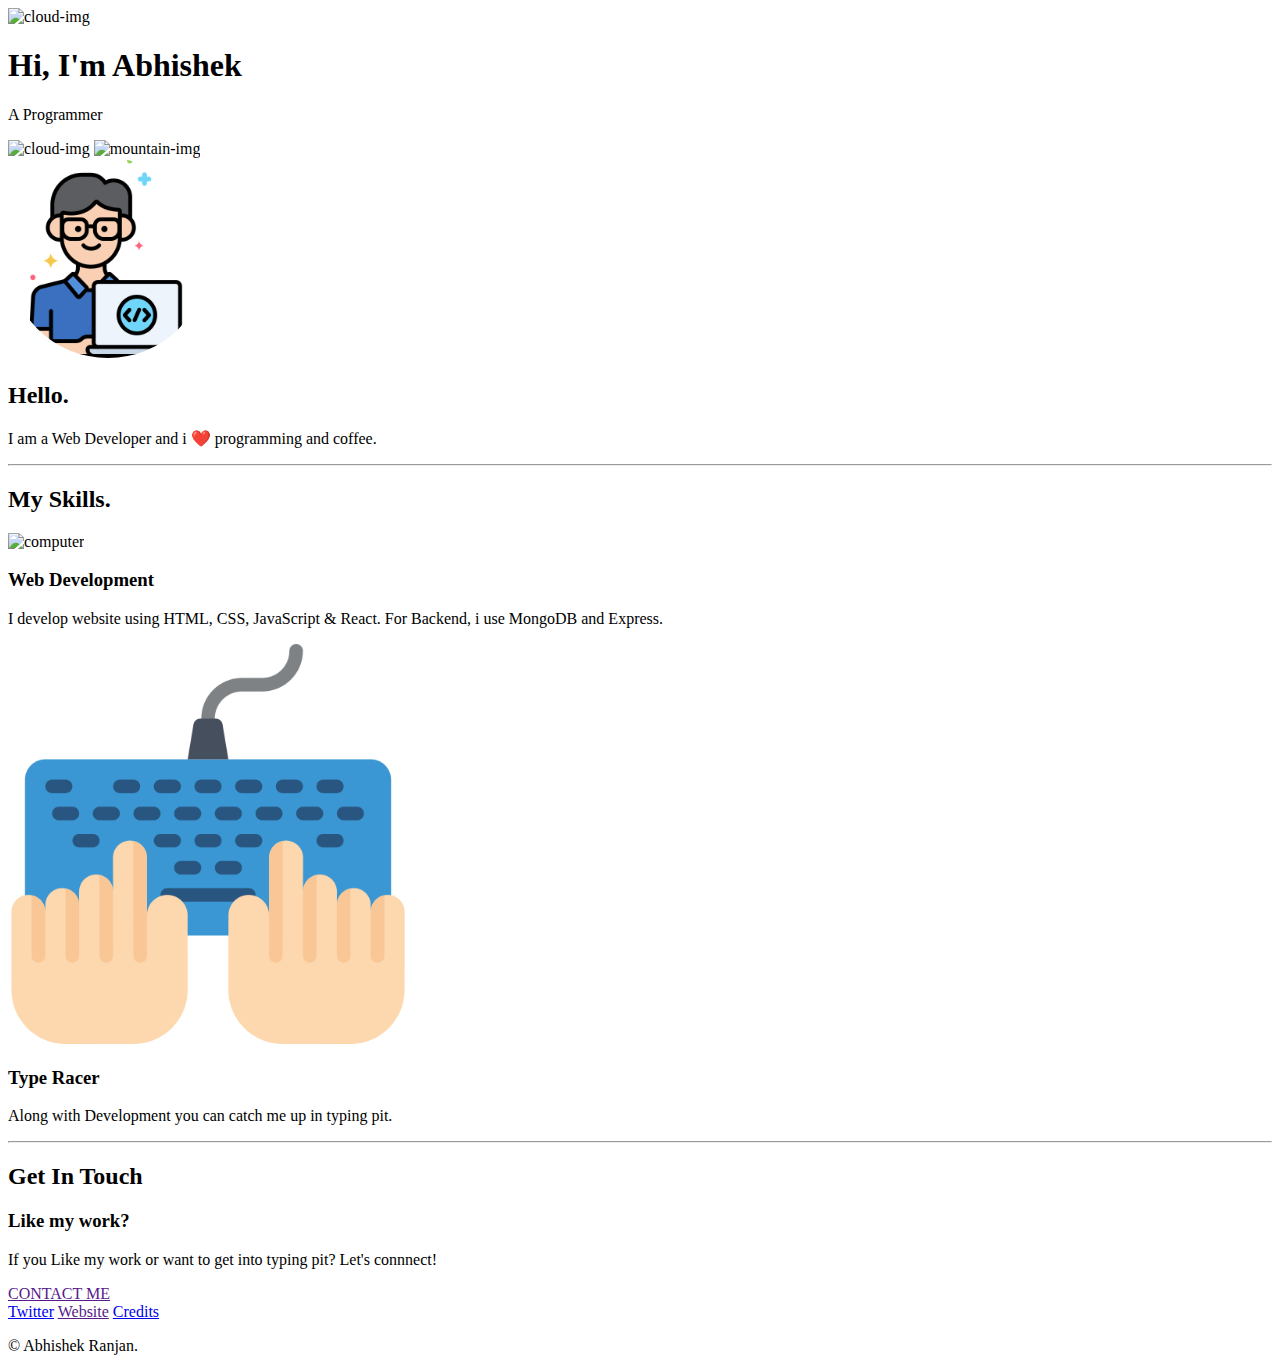
==== index.html @ 02f2eb9e "content changes" ====
<!DOCTYPE html>
<html lang="en">

<head>
    <meta charset="UTF-8">
    <title>Abhishek Ranjan</title>
    <link rel="stylesheet" type="text/css" href="css/styles.css">
    <link rel="icon" href="images/favicon.ico">
    <link rel="preconnect" href="https://fonts.googleapis.com">
    <link rel="preconnect" href="https://fonts.gstatic.com" crossorigin>
    <link href="https://fonts.googleapis.com/css2?family=Merriweather&family=Montserrat&family=Sacramento&display=swap"
        rel="stylesheet">
</head>

<body>
    <div class="top-container">
        <img class="top-cloud" src="images/cloud.png" alt="cloud-img">
        <h1> Hi, I'm Abhishek</h1>
        <p> A Programmer </p>
        <img class="bottom-cloud" src="images/cloud.png" alt="cloud-img">
        <img src="images/mountain.png" alt="mountain-img">
    </div>

    <div class="middle-container">
  <div class="profile">
    <img src="images/programmer.png" alt="profile-picture" style="border-radius: 50%; width: 200px; height: 200px;">
    <h2>Hello.</h2>
    <p>I am a Web Developer and i ❤️ programming and coffee.</p>
  </div>
  <hr>
  <div class="skills">
    <h2>My Skills.</h2>
    <div class="skill-row">
      <img class="" src="images/computer.png" alt="computer">
      <h3>Web Development</h3>
      <p>I develop website using HTML, CSS, JavaScript & React. For Backend, i use MongoDB and Express.</p>
    </div>
    <div class="skill-row">
      <img class="" src="images/keyboard.png" alt="typing" style ="max-width: 400px; max-height: 400px;">
      <h3> Type Racer </h3>
      <p>Along with Development you can catch me up in typing pit.</p>
    </div>
  </div>
  <hr>
  <div class="contact-me">
    <h2>Get In Touch</h2>
    <h3>Like my work? </h3>
    <p>If you Like my work or want to get into typing pit? Let's connnect!</p>
    <a class="btn" href="">CONTACT ME</a>
  </div>
</div>


<div class="bottom-container">
  <a class="footer-link" href="https://twitter.com/">Twitter</a>
  <a class="footer-link" href="">Website</a>
  <a href="credits.html">Credits</a>
  <p>© Abhishek Ranjan.</p>
</div>
</body>

</html>
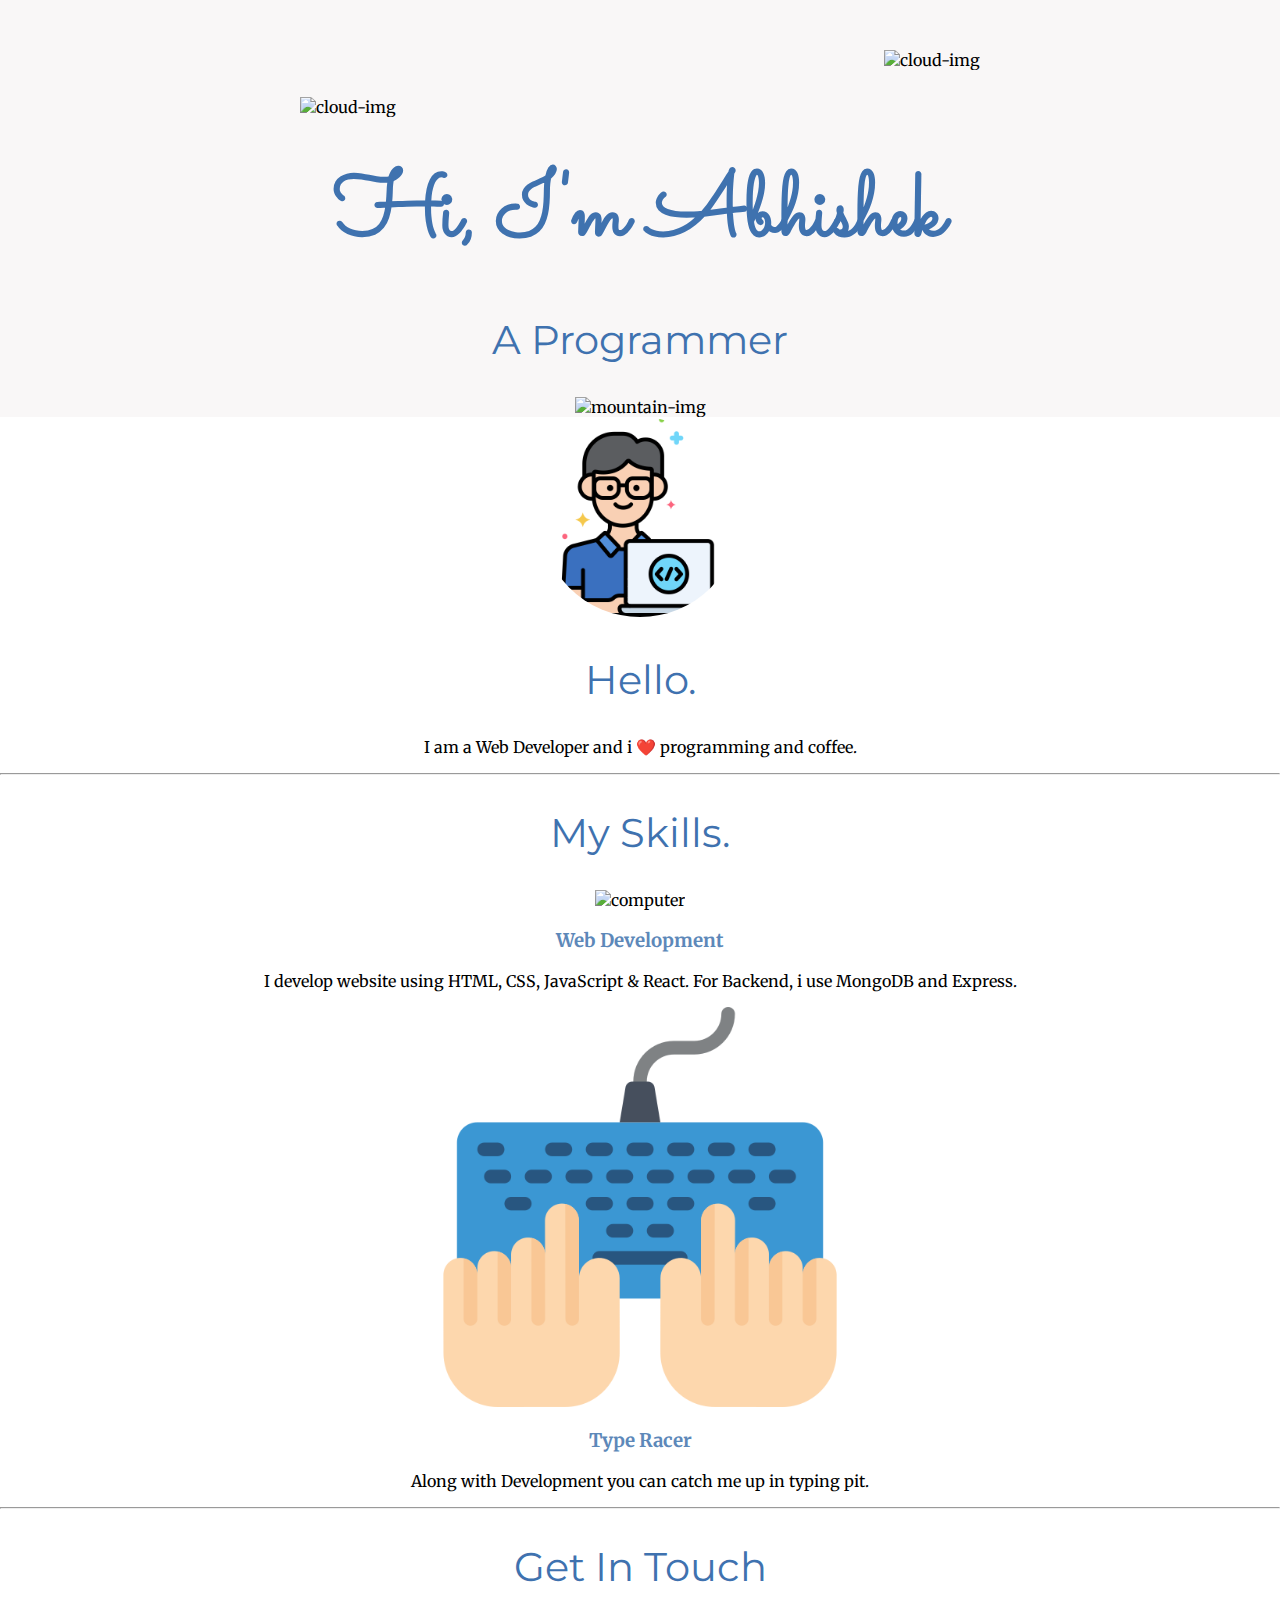
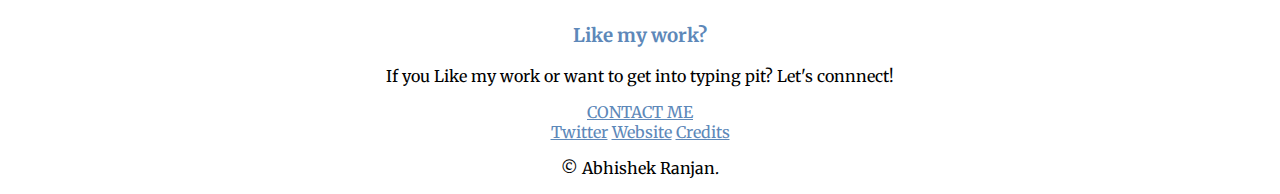
==== commit 66dfc9ab: "color changes" ====
--- a/index.html
+++ b/index.html
@@ -16,7 +16,7 @@
     <div class="top-container">
         <img class="top-cloud" src="images/cloud.png" alt="cloud-img">
         <h1> Hi, I'm Abhishek</h1>
-        <p> A Programmer </p>
+        <h2> A Programmer </h2>
         <img class="bottom-cloud" src="images/cloud.png" alt="cloud-img">
         <img src="images/mountain.png" alt="mountain-img">
     </div>
--- a/css/styles.css
+++ b/css/styles.css
@@ -0,0 +1,47 @@
+body{
+    margin: 0;
+    text-align: center;
+    font-family: 'Merriweather', sans-serif ;
+}
+
+.top-container{  
+    background-color: #F9F7F7;
+    margin: 0;
+    position: relative;
+    padding-top: 100px; 
+}
+
+h1{
+    margin: 50px auto 0px auto; 
+    font-family: 'Sacramento', cursive;
+    font-size: 5.625rem;
+    color: #3F72AF;
+}
+
+h2{
+    color: #3F72AF;
+    font-family: 'Montserrat', sans-serif;
+    font-size: 2.5rem;
+    font-weight: normal;
+    
+}
+
+h3{
+    color: #5d88b9;
+}
+.top-cloud{
+    position: absolute;
+    right : 300px;
+    top: 50px;
+}
+
+.bottom-cloud{
+    position: absolute;
+    left : 300px;
+    bottom: 300px
+}
+
+a{
+    color: #5d88b9;
+}
+
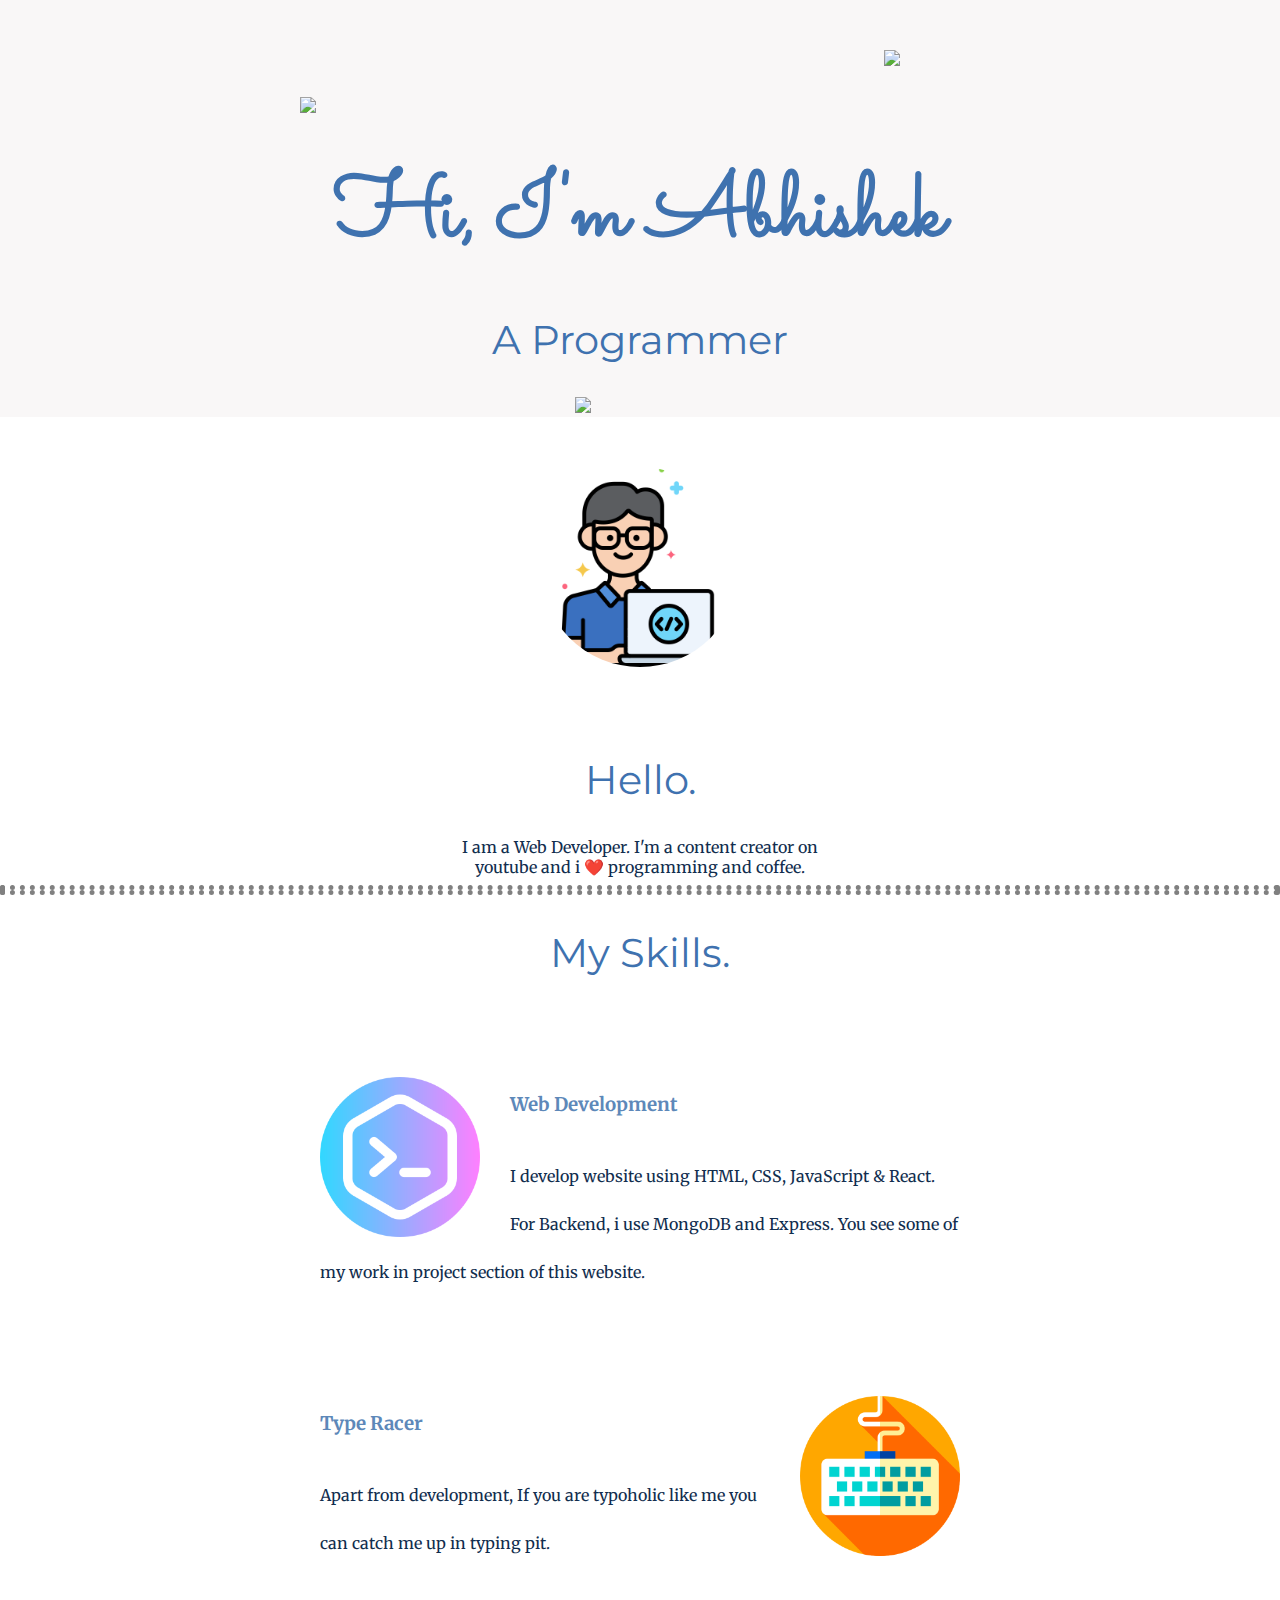
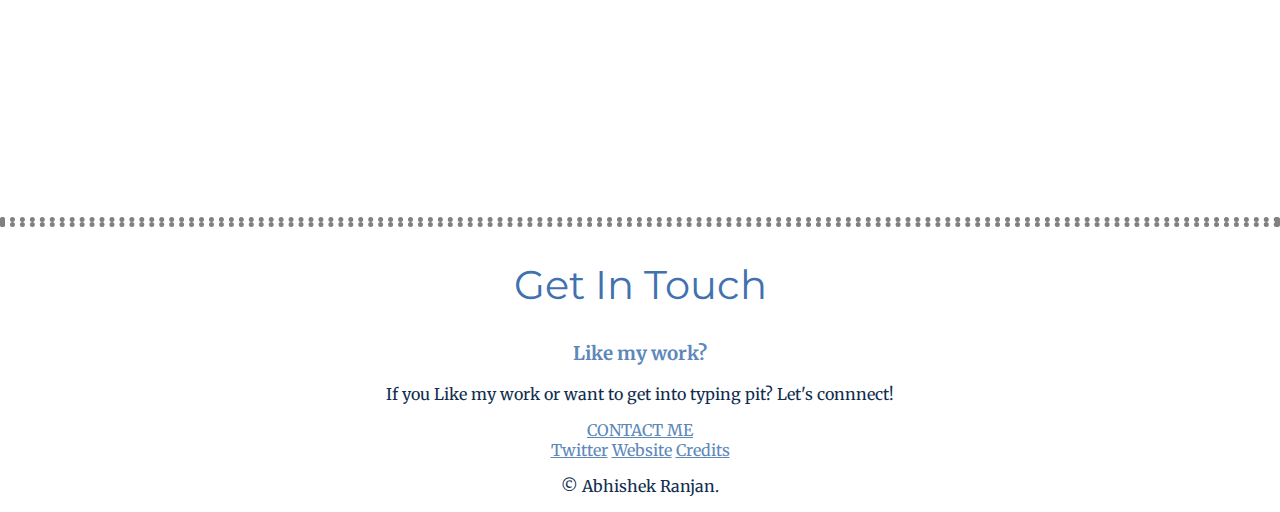
==== commit e1b46893: "image changes" ====
--- a/index.html
+++ b/index.html
@@ -23,22 +23,22 @@
 
     <div class="middle-container">
   <div class="profile">
-    <img src="images/programmer.png" alt="profile-picture" style="border-radius: 50%; width: 200px; height: 200px;">
+    <img class="profile-img" src="images/programmer.png" alt="profile-picture">
     <h2>Hello.</h2>
-    <p>I am a Web Developer and i ❤️ programming and coffee.</p>
+    <p class="self-desc">I am a Web Developer. I'm a content creator on youtube and i ❤️ programming and coffee.</p>
   </div>
   <hr>
   <div class="skills">
     <h2>My Skills.</h2>
     <div class="skill-row">
-      <img class="" src="images/computer.png" alt="computer">
+      <img class="computer-img" src="images/code.png" alt="computer">
       <h3>Web Development</h3>
-      <p>I develop website using HTML, CSS, JavaScript & React. For Backend, i use MongoDB and Express.</p>
+      <p>I develop website using HTML, CSS, JavaScript & React. For Backend, i use MongoDB and Express. You see some of my work in project section of this website. </p>
     </div>
     <div class="skill-row">
-      <img class="" src="images/keyboard.png" alt="typing" style ="max-width: 400px; max-height: 400px;">
+      <img class="keyboard-img" src="images/keyboard.png" alt="typing">
       <h3> Type Racer </h3>
-      <p>Along with Development you can catch me up in typing pit.</p>
+      <p class="typing-para">Apart from development, If you are typoholic like me you can catch me up in typing pit.</p>
     </div>
   </div>
   <hr>
--- a/css/styles.css
+++ b/css/styles.css
@@ -2,6 +2,7 @@
     margin: 0;
     text-align: center;
     font-family: 'Merriweather', sans-serif ;
+    color: #F9F7F7;
 }
 
 .top-container{  
@@ -44,4 +45,48 @@
 a{
     color: #5d88b9;
 }
+p{
+    color: #112D4E;
+}
 
+.profile-img{
+    border-radius: 50%; 
+    width: 200px; 
+    height: 200px;
+    margin: 50px;
+
+}
+
+.skill-row{
+    width: 50%;
+    margin: 100px auto;
+    text-align: left;
+    line-height: 3;
+}
+
+.computer-img{
+    width: 25%;
+    float: left;
+    margin-right: 30px;
+}
+
+.keyboard-img{
+    width: 25%;
+    float: right;
+    margin-left: 30px;
+}
+
+.typing-para{
+    padding-bottom: 150px;
+}
+
+.self-desc{
+    width: 30%;
+    margin: auto;
+}
+
+hr{
+    border: 5px dotted;
+
+}
+
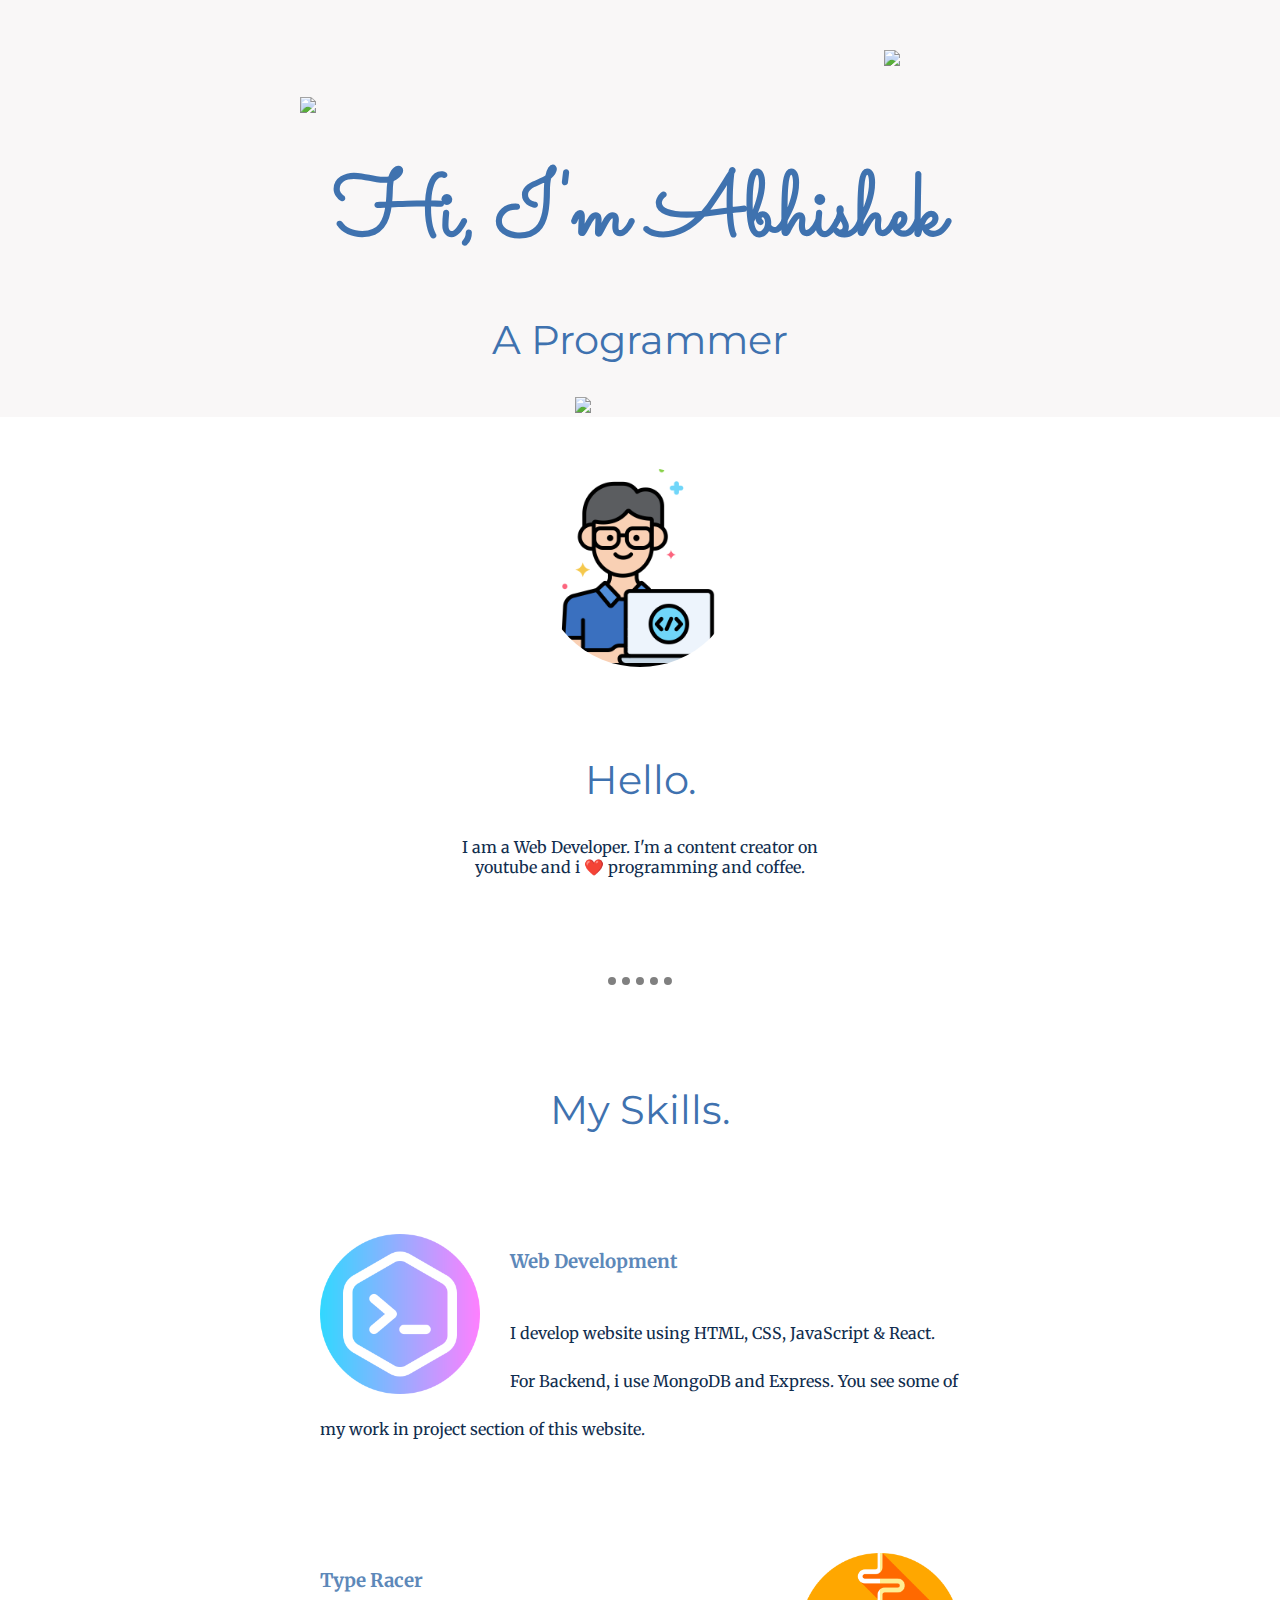
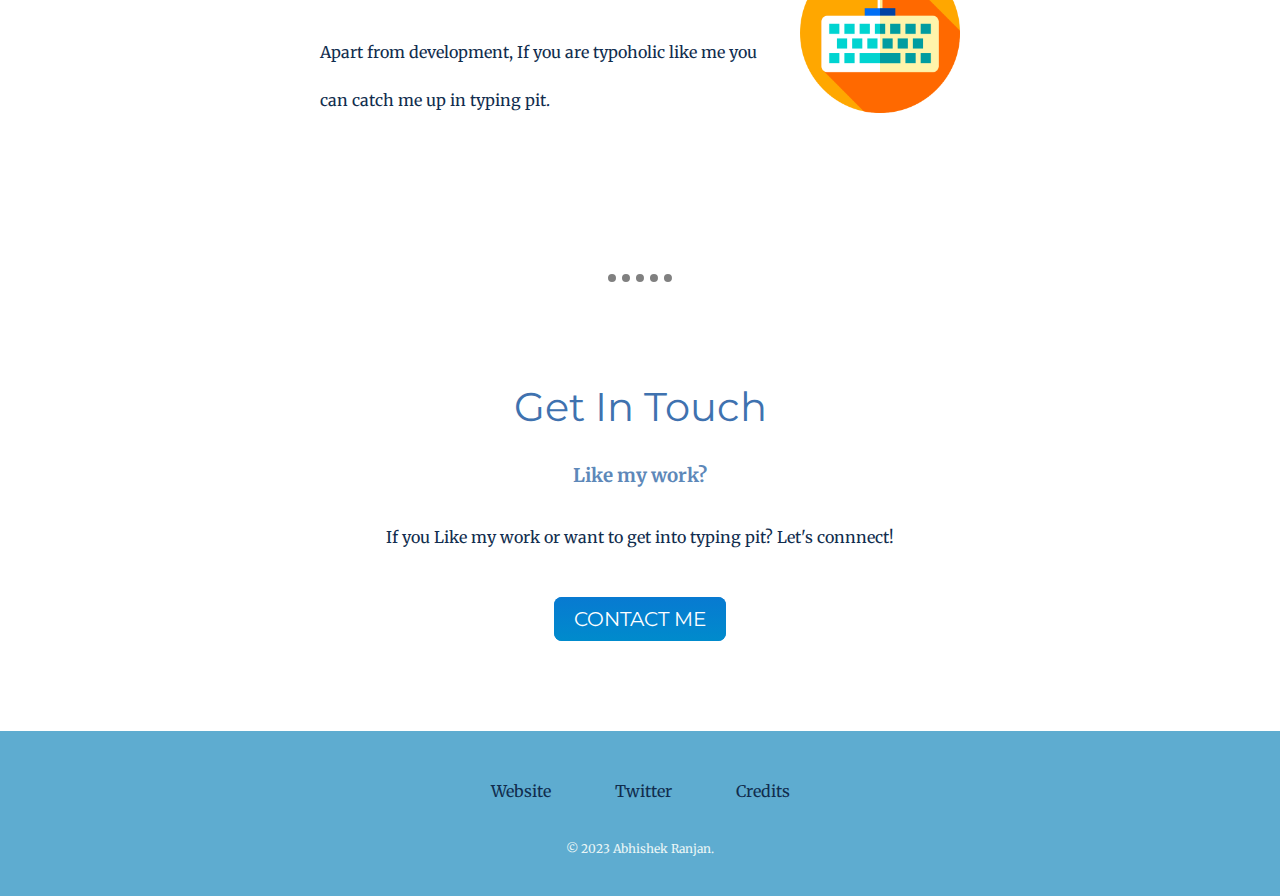
==== commit 1a6531d6: "refactoring styles" ====
--- a/index.html
+++ b/index.html
@@ -45,17 +45,17 @@
   <div class="contact-me">
     <h2>Get In Touch</h2>
     <h3>Like my work? </h3>
-    <p>If you Like my work or want to get into typing pit? Let's connnect!</p>
-    <a class="btn" href="">CONTACT ME</a>
+    <p class = "contact-message">If you Like my work or want to get into typing pit? Let's connnect!</p>
+    <p><a class="btn" href="">CONTACT ME</a></p>
   </div>
 </div>
 
 
 <div class="bottom-container">
-  <a class="footer-link" href="https://twitter.com/">Twitter</a>
   <a class="footer-link" href="">Website</a>
-  <a href="credits.html">Credits</a>
-  <p>© Abhishek Ranjan.</p>
+  <a class="footer-link" href="https://twitter.com/">Twitter</a> 
+  <a class="footer-link" href="credits.html">Credits</a>
+  <p class="copyright">© 2023 Abhishek Ranjan.</p>
 </div>
 </body>
 
--- a/css/styles.css
+++ b/css/styles.css
@@ -5,12 +5,7 @@
     color: #F9F7F7;
 }
 
-.top-container{  
-    background-color: #F9F7F7;
-    margin: 0;
-    position: relative;
-    padding-top: 100px; 
-}
+
 
 h1{
     margin: 50px auto 0px auto; 
@@ -30,6 +25,28 @@
 h3{
     color: #5d88b9;
 }
+
+a{
+    color: #112D4E;
+    text-decoration: none;
+}
+
+a:hover{
+    color: #eaf6f6;
+}
+
+p{
+    color: #112D4E;
+}
+
+hr{
+    border-style: dotted none none;
+    border-width: 8px;
+    width: 5%;
+    color: grey;
+    margin: 100px auto 100px auto;
+}
+
 .top-cloud{
     position: absolute;
     right : 300px;
@@ -41,14 +58,6 @@
     left : 300px;
     bottom: 300px
 }
-
-a{
-    color: #5d88b9;
-}
-p{
-    color: #112D4E;
-}
-
 .profile-img{
     border-radius: 50%; 
     width: 200px; 
@@ -56,6 +65,13 @@
     margin: 50px;
 
 }
+
+.top-container{  
+    background-color: #F9F7F7;
+    margin: 0;
+    position: relative;
+    padding-top: 100px; 
+} 
 
 .skill-row{
     width: 50%;
@@ -77,7 +93,7 @@
 }
 
 .typing-para{
-    padding-bottom: 150px;
+    padding-bottom: 50px;
 }
 
 .self-desc{
@@ -85,8 +101,52 @@
     margin: auto;
 }
 
-hr{
-    border: 5px dotted;
+.btn {
+    background: #087ad1;
+    background-image: -webkit-linear-gradient(top, #087ad1, #008bcc);
+    background-image: -moz-linear-gradient(top, #087ad1, #008bcc);
+    background-image: -ms-linear-gradient(top, #087ad1, #008bcc);
+    background-image: -o-linear-gradient(top, #087ad1, #008bcc);
+    background-image: linear-gradient(to bottom, #087ad1, #008bcc);
+    -webkit-border-radius: 8;
+    -moz-border-radius: 8;
+    border-radius: 8px;
+    font-family: 'Montserrat', sans-serif;
+    color: #ffffff;
+    font-size: 20px;
+    padding: 10px 20px 10px 20px;
+    text-decoration: none;
+  }
+  
+  .btn:hover {
+    background: #51a3d6;
+    background-image: -webkit-linear-gradient(top, #51a3d6, #408ba8);
+    background-image: -moz-linear-gradient(top, #51a3d6, #408ba8);
+    background-image: -ms-linear-gradient(top, #51a3d6, #408ba8);
+    background-image: -o-linear-gradient(top, #51a3d6, #408ba8);
+    background-image: linear-gradient(to bottom, #51a3d6, #408ba8);
+    text-decoration: none;
+  }
 
-}
+  .bottom-container{
+    background-color: #5eacd0;
+    margin: 100px auto 0 auto;
+    padding-top: 50px;
+  }
 
+  .copyright{
+    color: #eaf6f6;
+    padding: 40px;
+    margin: 0;
+    font-size: 0.75rem;
+  }
+
+  .footer-link{
+    padding: 0 30px;
+  }
+
+  .contact-message{
+    margin: 40px auto 60px;
+  }
+  
+
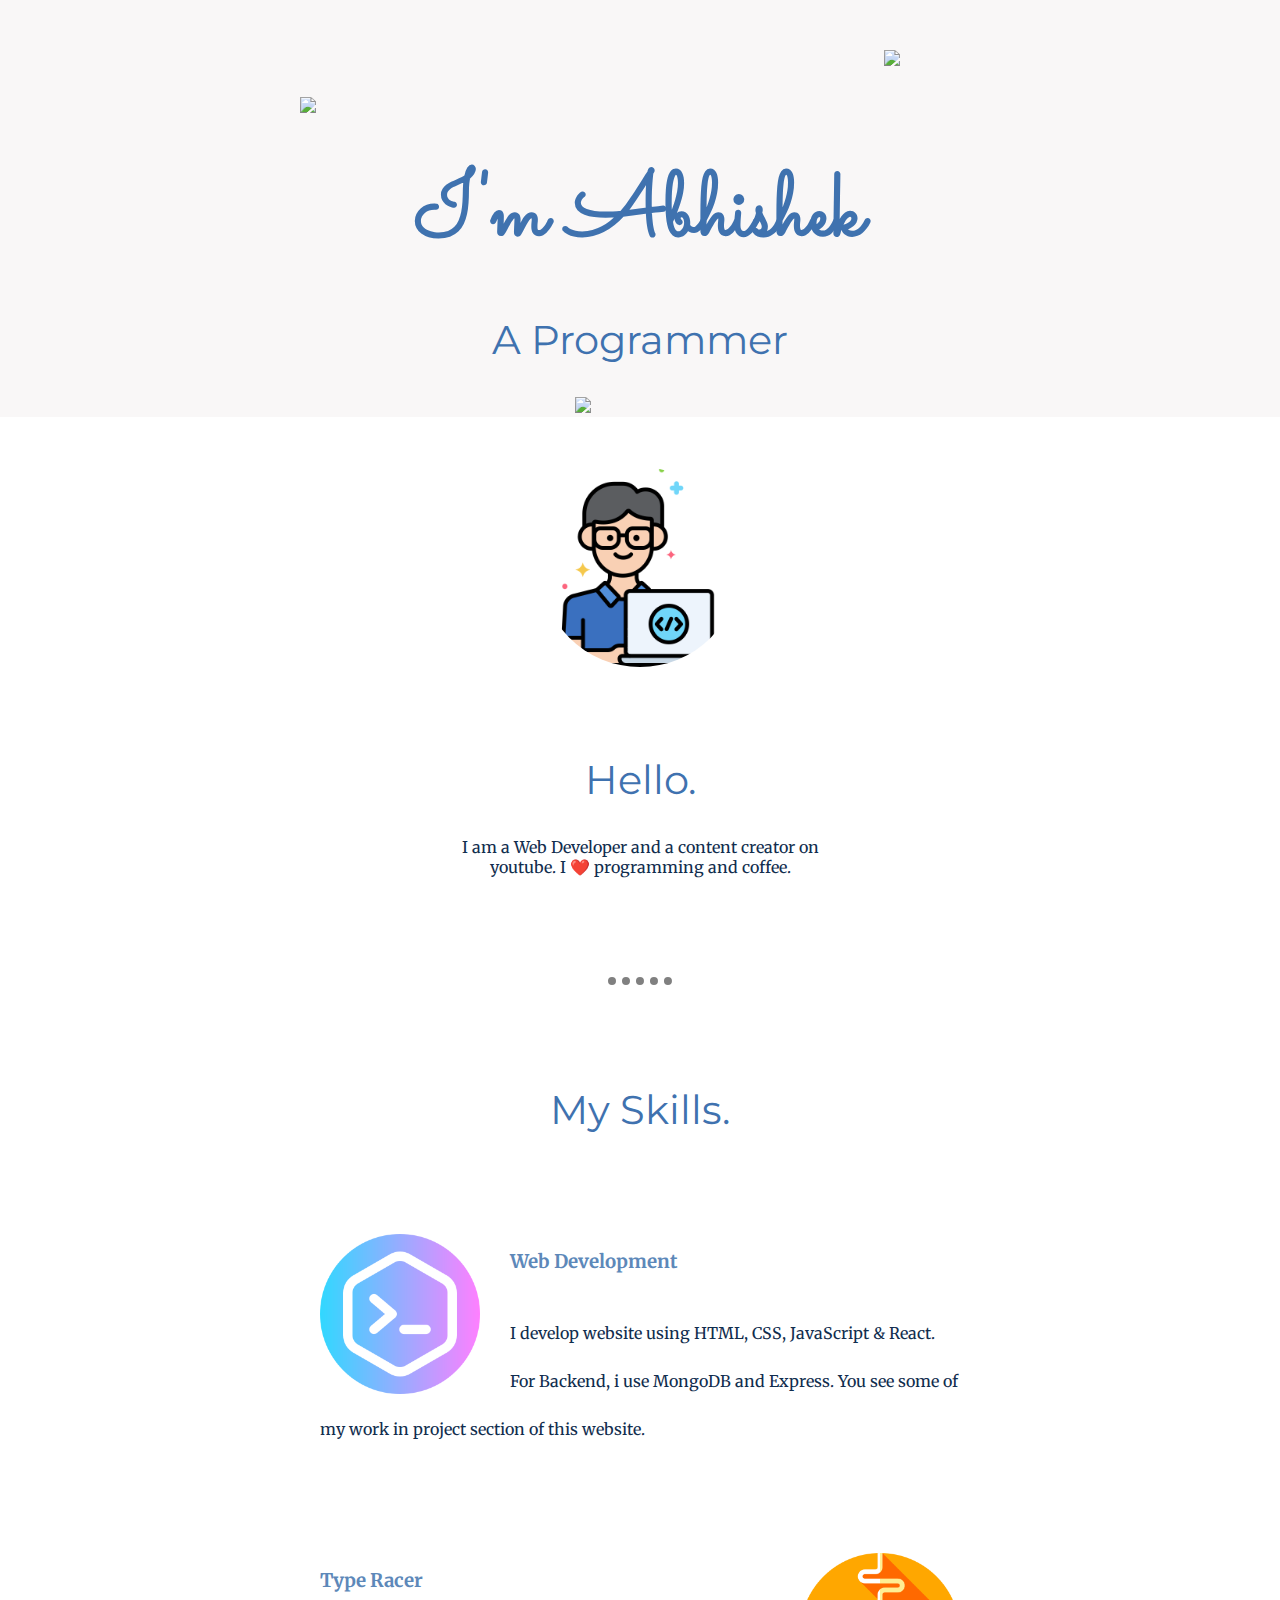
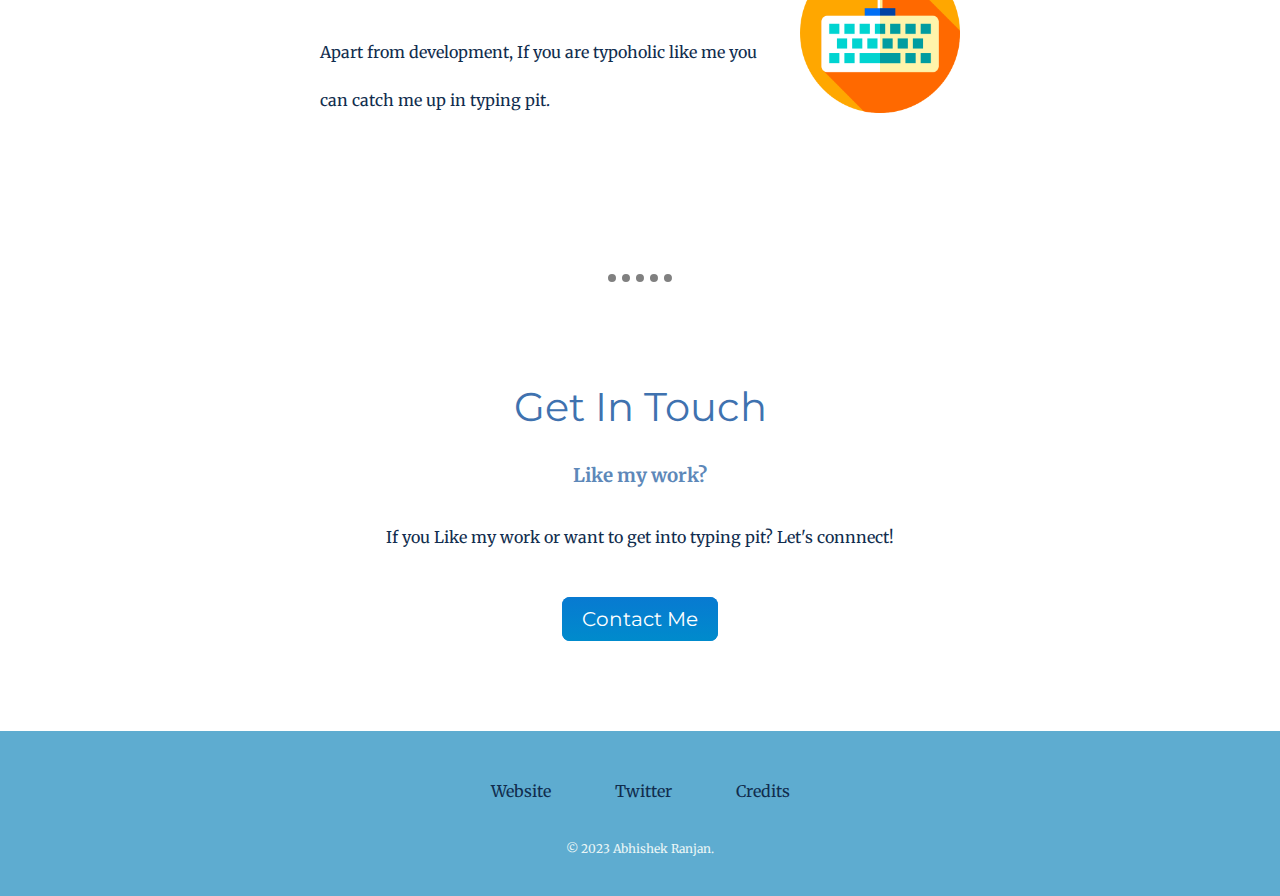
==== commit 7bc3b976: "text changes" ====
--- a/index.html
+++ b/index.html
@@ -15,7 +15,7 @@
 <body>
     <div class="top-container">
         <img class="top-cloud" src="images/cloud.png" alt="cloud-img">
-        <h1> Hi, I'm Abhishek</h1>
+        <h1> I'm Abhishek</h1>
         <h2> A Programmer </h2>
         <img class="bottom-cloud" src="images/cloud.png" alt="cloud-img">
         <img src="images/mountain.png" alt="mountain-img">
@@ -25,7 +25,7 @@
   <div class="profile">
     <img class="profile-img" src="images/programmer.png" alt="profile-picture">
     <h2>Hello.</h2>
-    <p class="self-desc">I am a Web Developer. I'm a content creator on youtube and i ❤️ programming and coffee.</p>
+    <p class="self-desc">I am a Web Developer and a content creator on youtube. I ❤️ programming and coffee.</p>
   </div>
   <hr>
   <div class="skills">
@@ -44,9 +44,9 @@
   <hr>
   <div class="contact-me">
     <h2>Get In Touch</h2>
-    <h3>Like my work? </h3>
+    <h3 class ="contact-ques">Like my work? </h3>
     <p class = "contact-message">If you Like my work or want to get into typing pit? Let's connnect!</p>
-    <p><a class="btn" href="">CONTACT ME</a></p>
+    <p><a class="btn" href="">Contact Me</a></p>
   </div>
 </div>
 
